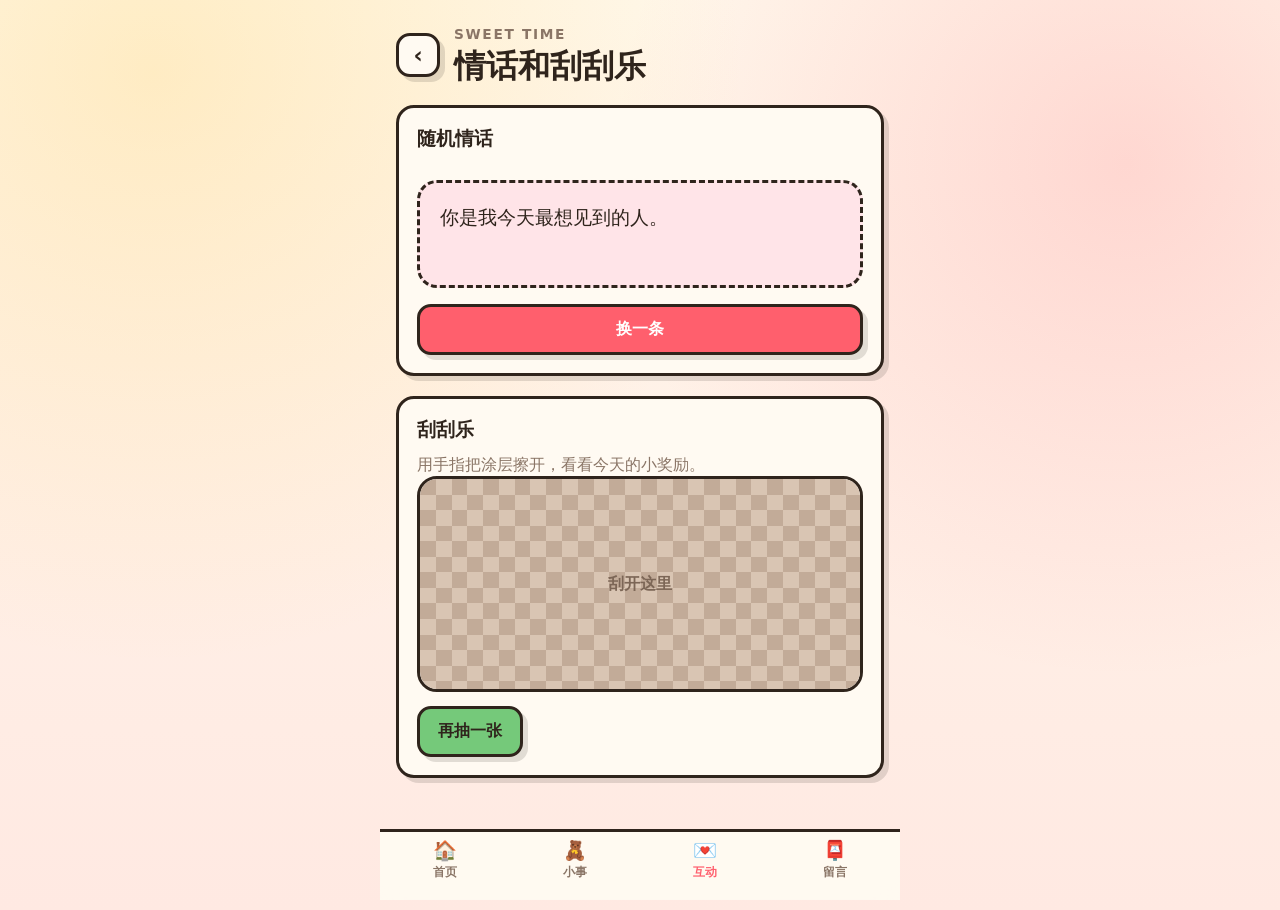
==== interactive.html @ f90b404c "init" ====
<!doctype html>
<html lang="zh-CN">
  <head>
    <meta charset="utf-8">
    <meta name="viewport" content="width=device-width, initial-scale=1, viewport-fit=cover">
    <meta name="theme-color" content="#fff5e8">
    <meta name="robots" content="noindex, nofollow">
    <title>情话和刮刮乐</title>
    <link rel="icon" href="favicon.svg">
    <link rel="stylesheet" href="css/style.css">
  </head>
  <body>
    <main>
      <header class="page-header">
        <a class="back-button" href="index.html" aria-label="返回首页">‹</a>
        <div>
          <p class="page-kicker">SWEET TIME</p>
          <h1 class="page-title">情话和刮刮乐</h1>
        </div>
      </header>

      <section class="section love-card">
        <h2 class="section-title">随机情话</h2>
        <p class="love-note" id="love-note" aria-live="polite"></p>
        <button class="primary-button" id="change-note" type="button">换一条</button>
      </section>

      <section class="section">
        <h2 class="section-title">刮刮乐</h2>
        <p class="muted">用手指把涂层擦开，看看今天的小奖励。</p>
        <div class="scratch-stage">
          <div class="scratch-prize" id="scratch-prize"></div>
          <canvas class="scratch-canvas" id="scratch-canvas" aria-label="刮开查看奖励"></canvas>
        </div>
        <div class="action-row" style="margin-top: 14px;">
          <button class="secondary-button" id="new-prize" type="button">再抽一张</button>
        </div>
      </section>
    </main>

    <nav class="bottom-nav" aria-label="主导航">
      <a href="index.html"><span>🏠</span><span>首页</span></a>
      <a href="things.html"><span>🧸</span><span>小事</span></a>
      <a class="active" href="interactive.html" aria-current="page"><span>💌</span><span>互动</span></a>
      <a href="message.html"><span>📮</span><span>留言</span></a>
    </nav>

    <script src="js/data.js"></script>
    <script src="js/interactive.js"></script>
  </body>
</html>
---- css/style.css ----
:root {
  --bg: #fff5e8;
  --panel: #fffaf2;
  --ink: #2f241c;
  --muted: #8a7566;
  --accent: #ff5f6d;
  --accent-soft: #ffe4e8;
  --green: #75c97a;
  --blue: #6fc7f5;
  --yellow: #ffcf5c;
  --purple: #b48bf5;
  --border: #2f241c;
  --shadow: 5px 5px 0 rgba(47, 36, 28, 0.14);
  --radius: 18px;
}

* {
  box-sizing: border-box;
  -webkit-tap-highlight-color: transparent;
}

html {
  -webkit-text-size-adjust: 100%;
}

body {
  margin: 0;
  min-height: 100vh;
  color: var(--ink);
  font-family: "PingFang SC", "Microsoft YaHei", "Noto Sans SC", system-ui, sans-serif;
  background:
    radial-gradient(circle at 12% 8%, rgba(255, 207, 92, 0.28), transparent 42%),
    radial-gradient(circle at 88% 18%, rgba(255, 95, 109, 0.2), transparent 38%),
    linear-gradient(180deg, #fff8ec 0%, #ffe9e2 100%);
}

@supports (min-height: 100dvh) {
  body {
    min-height: 100dvh;
  }
}

main {
  width: 100%;
  max-width: 520px;
  margin: 0 auto;
  padding: 26px 16px calc(112px + env(safe-area-inset-bottom));
}

h1,
h2,
h3,
p {
  margin: 0;
}

a {
  color: inherit;
  text-decoration: none;
}

button,
a {
  touch-action: manipulation;
}

button {
  min-height: 44px;
  border: 3px solid var(--border);
  border-radius: 14px;
  padding: 12px 18px;
  color: var(--ink);
  font-family: inherit;
  font-size: 1rem;
  font-weight: 700;
  background: var(--yellow);
  box-shadow: var(--shadow);
  cursor: pointer;
  transition: transform 140ms ease, box-shadow 140ms ease, background-color 140ms ease;
}

button:active {
  transform: translate(3px, 3px);
  box-shadow: 2px 2px 0 rgba(47, 36, 28, 0.14);
}

button:disabled {
  cursor: not-allowed;
  opacity: 0.65;
}

button:focus-visible,
a:focus-visible,
input:focus-visible,
textarea:focus-visible {
  outline: 3px solid var(--purple);
  outline-offset: 3px;
}

input,
textarea {
  width: 100%;
  border: 3px solid var(--border);
  border-radius: 14px;
  padding: 12px;
  color: var(--ink);
  font-family: inherit;
  font-size: 16px;
  background: #fff;
}

textarea {
  min-height: 108px;
  resize: vertical;
}

canvas {
  display: block;
  image-rendering: pixelated;
}

.page-header {
  display: grid;
  grid-template-columns: 44px 1fr;
  gap: 14px;
  align-items: center;
  margin-bottom: 20px;
}

.back-button {
  display: grid;
  place-items: center;
  width: 44px;
  height: 44px;
  border: 3px solid var(--border);
  border-radius: 14px;
  background: var(--panel);
  box-shadow: var(--shadow);
  font-size: 1.4rem;
  font-weight: 800;
  line-height: 1;
}

.page-kicker {
  margin-bottom: 6px;
  color: var(--muted);
  font-size: 0.86rem;
  font-weight: 700;
  letter-spacing: 0.12em;
  text-transform: uppercase;
}

.page-title {
  font-size: clamp(1.55rem, 6vw, 2rem);
  line-height: 1.15;
}

.section {
  margin-bottom: 20px;
  padding: 18px;
  border: 3px solid var(--border);
  border-radius: var(--radius);
  background: var(--panel);
  box-shadow: var(--shadow);
}

.section-title {
  margin-bottom: 12px;
  font-size: 1.18rem;
}

.muted {
  color: var(--muted);
}

.hero {
  position: relative;
  overflow: hidden;
  margin-bottom: 22px;
  padding: 26px 20px;
  border: 3px solid var(--border);
  border-radius: 26px;
  background: linear-gradient(135deg, var(--yellow), var(--accent));
  box-shadow: var(--shadow);
  color: #fff;
}

.hero::after {
  position: absolute;
  right: 16px;
  bottom: 14px;
  color: rgba(47, 36, 28, 0.28);
  font-size: 3.2rem;
  font-weight: 900;
  content: "100";
}

.hero-kicker {
  margin-bottom: 8px;
  font-size: 0.9rem;
  font-weight: 800;
  letter-spacing: 0.18em;
}

.hero-title {
  position: relative;
  z-index: 1;
  max-width: 260px;
  font-size: clamp(1.6rem, 7vw, 2.1rem);
  line-height: 1.15;
}

.home-grid {
  display: grid;
  grid-template-columns: repeat(2, minmax(0, 1fr));
  gap: 14px;
}

.tile {
  display: grid;
  gap: 10px;
  align-content: center;
  min-height: 118px;
  padding: 16px;
  border: 3px solid var(--border);
  border-radius: var(--radius);
  background: var(--panel);
  box-shadow: var(--shadow);
  transition: transform 140ms ease, box-shadow 140ms ease;
}

.tile:active {
  transform: scale(0.97);
}

.tile:last-child {
  grid-column: span 2;
}

.tile-icon {
  font-size: 2rem;
  line-height: 1;
}

.tile-title {
  font-size: 1rem;
}

.tile-subtitle {
  color: var(--muted);
  font-size: 0.78rem;
}

.action-row {
  display: flex;
  flex-wrap: wrap;
  gap: 10px;
}

.primary-button {
  background: var(--accent);
  color: #fff;
}

.secondary-button {
  background: var(--green);
}

.button-small {
  min-height: 38px;
  padding: 8px 12px;
  font-size: 0.9rem;
}

.things-summary {
  display: flex;
  align-items: center;
  justify-content: space-between;
  gap: 12px;
  margin-bottom: 14px;
}

.things-count {
  color: var(--muted);
  font-size: 0.85rem;
  font-weight: 700;
}

.thing-list {
  display: grid;
  gap: 12px;
  padding: 0;
  margin: 0;
  list-style: none;
}

.thing-card {
  position: relative;
  overflow: hidden;
  min-height: 98px;
  padding: 18px 18px 18px 82px;
  border: 3px solid var(--border);
  border-radius: var(--radius);
  background: var(--panel);
  box-shadow: var(--shadow);
}

.thing-number {
  position: absolute;
  top: 8px;
  left: 12px;
  color: rgba(47, 36, 28, 0.13);
  font-size: 3.1rem;
  font-weight: 900;
  line-height: 1;
}

.thing-text {
  position: relative;
  z-index: 1;
  font-size: 1.03rem;
  line-height: 1.55;
}

.overlay {
  position: fixed;
  inset: 0;
  z-index: 20;
  display: grid;
  place-items: center;
  padding: 20px;
  background: rgba(47, 36, 28, 0.58);
  backdrop-filter: blur(4px);
}

.overlay[hidden] {
  display: none;
}

.random-card {
  width: min(360px, 100%);
  padding: 26px 22px;
  border: 3px solid var(--border);
  border-radius: 24px;
  background: var(--panel);
  box-shadow: var(--shadow);
  text-align: center;
}

.random-number {
  margin-bottom: 14px;
  color: var(--accent);
  font-size: 2.1rem;
  font-weight: 900;
}

.random-text {
  margin-bottom: 20px;
  font-size: 1.22rem;
  line-height: 1.6;
}

.love-card {
  display: grid;
  gap: 16px;
}

.love-note {
  min-height: 108px;
  padding: 20px;
  border: 3px dashed var(--border);
  border-radius: 20px;
  background: var(--accent-soft);
  font-size: 1.2rem;
  line-height: 1.6;
}

.scratch-stage {
  position: relative;
  overflow: hidden;
  border: 3px solid var(--border);
  border-radius: 20px;
  background: #fff;
}

.scratch-prize {
  display: grid;
  place-items: center;
  min-height: 210px;
  padding: 22px;
  text-align: center;
  font-size: 1.28rem;
  line-height: 1.5;
}

.scratch-canvas {
  position: absolute;
  inset: 0;
  width: 100%;
  height: 100%;
  touch-action: none;
}

.quiz-progress {
  display: flex;
  gap: 8px;
  margin-bottom: 16px;
}

.quiz-progress span {
  height: 10px;
  flex: 1;
  border: 2px solid var(--border);
  border-radius: 999px;
  background: #f0e5d8;
}

.quiz-progress span.active {
  background: var(--accent);
}

.quiz-progress span.done {
  background: var(--green);
}

.quiz-question {
  margin-bottom: 18px;
  font-size: 1.28rem;
  line-height: 1.4;
}

.quiz-options {
  display: grid;
  gap: 10px;
}

.quiz-options button {
  text-align: left;
  background: #fff;
}

.quiz-options button.correct {
  background: var(--green);
}

.quiz-options button.wrong {
  background: var(--accent-soft);
}

.result-card {
  display: grid;
  gap: 16px;
  justify-items: center;
  padding: 24px 18px;
  border: 3px solid var(--border);
  border-radius: 22px;
  background: var(--panel);
  box-shadow: var(--shadow);
  text-align: center;
}

.result-emoji {
  font-size: 3rem;
}

.score {
  color: var(--accent);
  font-size: 1.65rem;
  font-weight: 900;
}

.message-form {
  display: grid;
  gap: 10px;
}

.message-list {
  display: grid;
  gap: 12px;
}

.message-card {
  display: grid;
  gap: 8px;
  padding: 16px;
  border: 3px solid var(--border);
  border-radius: 18px;
  background: #fff;
  box-shadow: var(--shadow);
}

.message-meta {
  display: flex;
  align-items: center;
  justify-content: space-between;
  gap: 10px;
  color: var(--muted);
  font-size: 0.78rem;
  font-weight: 700;
}

.message-text {
  line-height: 1.55;
}

.empty-state {
  padding: 22px 16px;
  border: 3px dashed var(--border);
  border-radius: 20px;
  color: var(--muted);
  text-align: center;
  background: rgba(255, 255, 255, 0.6);
}

.toast {
  position: fixed;
  left: 50%;
  bottom: 108px;
  z-index: 30;
  width: max-content;
  max-width: calc(100% - 32px);
  padding: 12px 18px;
  border: 3px solid var(--border);
  border-radius: 999px;
  background: var(--panel);
  box-shadow: var(--shadow);
  font-weight: 700;
  transform: translateX(-50%);
}

.toast[hidden] {
  display: none;
}

.wheel-stage {
  position: relative;
  width: min(320px, 88vw);
  margin: 0 auto;
}

.wheel-canvas {
  width: 100%;
  aspect-ratio: 1;
  border: 3px solid var(--border);
  border-radius: 50%;
  background: var(--panel);
  transform: rotate(0deg);
  transition: transform 3.2s cubic-bezier(0.18, 0.74, 0.24, 1);
}

.wheel-pointer {
  position: absolute;
  top: -8px;
  left: 50%;
  width: 26px;
  height: 34px;
  border: 3px solid var(--border);
  border-radius: 8px;
  background: var(--accent);
  box-shadow: var(--shadow);
  transform: translateX(-50%);
  clip-path: polygon(50% 100%, 0 0, 100% 0);
}

.wheel-result {
  min-height: 52px;
  margin-top: 18px;
  padding: 14px;
  border: 3px solid var(--border);
  border-radius: 16px;
  background: var(--yellow);
  box-shadow: var(--shadow);
  text-align: center;
  font-size: 1.2rem;
  font-weight: 800;
}

.bottom-nav {
  position: fixed;
  left: 50%;
  bottom: 0;
  z-index: 15;
  display: grid;
  grid-template-columns: repeat(4, 1fr);
  width: min(520px, 100%);
  border-top: 3px solid var(--border);
  background: rgba(255, 250, 242, 0.96);
  padding-bottom: calc(10px + env(safe-area-inset-bottom));
  transform: translateX(-50%);
  backdrop-filter: blur(10px);
}

.bottom-nav a {
  display: grid;
  gap: 3px;
  justify-items: center;
  min-height: 58px;
  padding: 9px 4px;
  color: var(--muted);
  font-size: 0.72rem;
  font-weight: 700;
}

.bottom-nav a span:first-child {
  font-size: 1.2rem;
  line-height: 1;
}

.bottom-nav a.active {
  color: var(--accent);
}

.scroll-area {
  overflow-y: auto;
  -webkit-overflow-scrolling: touch;
}

@media (min-width: 520px) {
  .home-grid {
    grid-template-columns: repeat(3, minmax(0, 1fr));
  }

  .tile:last-child {
    grid-column: span 1;
  }
}
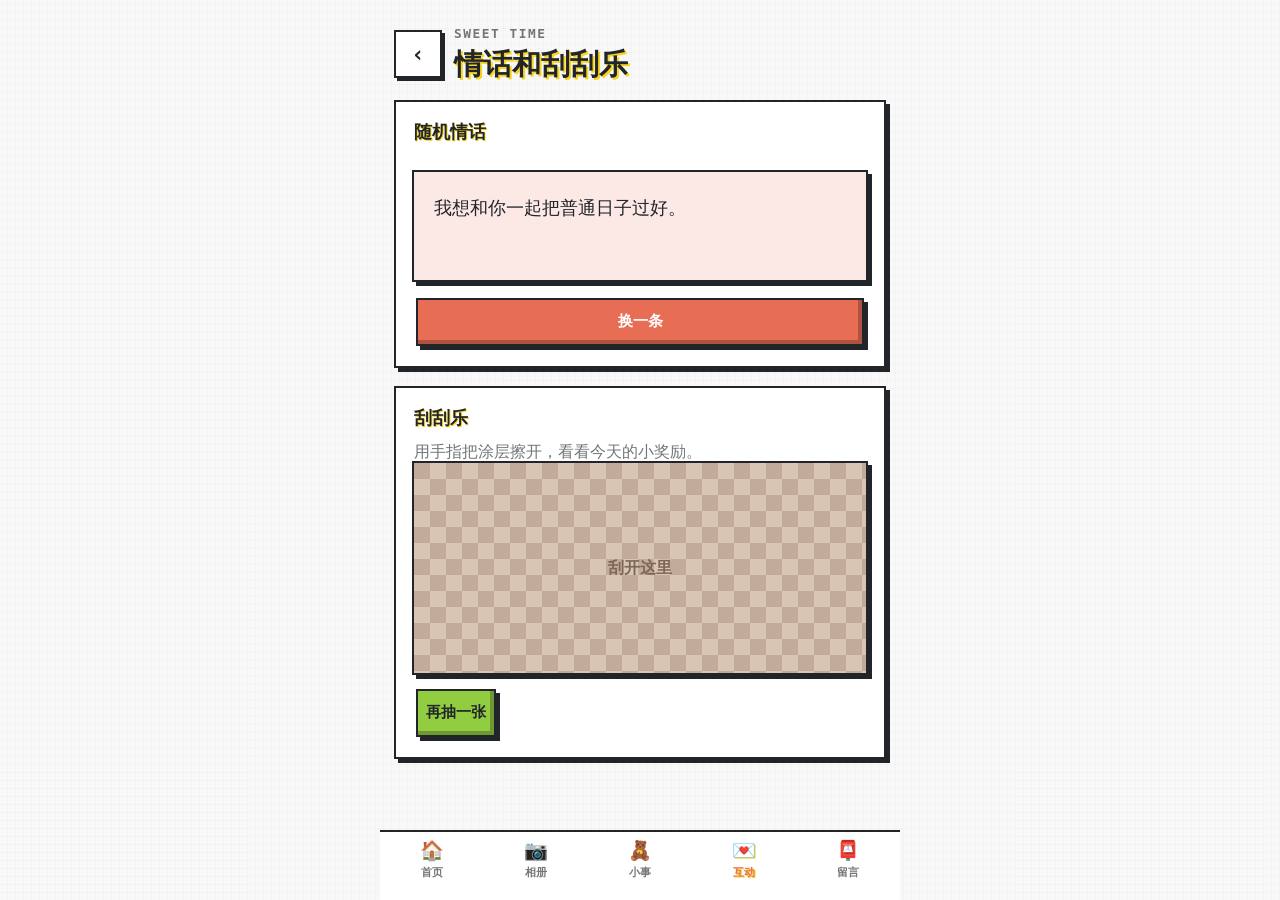
==== commit eb9f7758: "optimize export MATLAB_JAVA=/opt/homebrew/Cellar/openjdk/24.0.1/libexec/openjdk.jdk/Contents/Home" ====
--- a/interactive.html
+++ b/interactive.html
@@ -40,6 +40,7 @@
 
     <nav class="bottom-nav" aria-label="主导航">
       <a href="index.html"><span>🏠</span><span>首页</span></a>
+      <a href="photos.html"><span>📷</span><span>相册</span></a>
       <a href="things.html"><span>🧸</span><span>小事</span></a>
       <a class="active" href="interactive.html" aria-current="page"><span>💌</span><span>互动</span></a>
       <a href="message.html"><span>📮</span><span>留言</span></a>
--- a/css/style.css
+++ b/css/style.css
@@ -1,17 +1,19 @@
 :root {
-  --bg: #fff5e8;
-  --panel: #fffaf2;
-  --ink: #2f241c;
-  --muted: #8a7566;
-  --accent: #ff5f6d;
-  --accent-soft: #ffe4e8;
-  --green: #75c97a;
-  --blue: #6fc7f5;
-  --yellow: #ffcf5c;
+  /* NES.css 配色 */
+  --bg: #f8f8f8;
+  --panel: #ffffff;
+  --ink: #212529;
+  --muted: #757575;
+  --accent: #e76e55;
+  --accent-soft: #fce8e4;
+  --green: #92cc41;
+  --blue: #209cee;
+  --yellow: #f7d51d;
   --purple: #b48bf5;
-  --border: #2f241c;
-  --shadow: 5px 5px 0 rgba(47, 36, 28, 0.14);
-  --radius: 18px;
+  --border: #212529;
+  --pixel-shadow: 4px 4px 0 #212529;
+  --radius: 0;
+  --pixel-font: "Press Start 2P", "PingFang SC", "Microsoft YaHei", "Noto Sans SC", monospace;
 }
 
 * {
@@ -27,11 +29,12 @@
   margin: 0;
   min-height: 100vh;
   color: var(--ink);
-  font-family: "PingFang SC", "Microsoft YaHei", "Noto Sans SC", system-ui, sans-serif;
+  font-family: var(--pixel-font);
   background:
-    radial-gradient(circle at 12% 8%, rgba(255, 207, 92, 0.28), transparent 42%),
-    radial-gradient(circle at 88% 18%, rgba(255, 95, 109, 0.2), transparent 38%),
-    linear-gradient(180deg, #fff8ec 0%, #ffe9e2 100%);
+    repeating-linear-gradient(0deg, transparent 0 7px, rgba(33, 37, 41, 0.025) 7px 8px),
+    repeating-linear-gradient(90deg, transparent 0 7px, rgba(33, 37, 41, 0.025) 7px 8px),
+    var(--bg);
+  image-rendering: pixelated;
 }
 
 @supports (min-height: 100dvh) {
@@ -64,49 +67,56 @@
   touch-action: manipulation;
 }
 
+/* NES.css 风格按钮：硬阴影 + 按下位移 */
 button {
   min-height: 44px;
-  border: 3px solid var(--border);
-  border-radius: 14px;
-  padding: 12px 18px;
+  position: relative;
+  display: inline-block;
+  text-align: center;
+  padding: 6px 8px;
+  margin: 4px;
+  border: none;
+  border-radius: 0;
   color: var(--ink);
   font-family: inherit;
-  font-size: 1rem;
+  font-size: 0.95rem;
   font-weight: 700;
   background: var(--yellow);
-  box-shadow: var(--shadow);
+  box-shadow: inset -4px -4px 0 rgba(0, 0, 0, 0.25), 0 0 0 2px var(--ink), 4px 4px 0 2px var(--ink);
   cursor: pointer;
-  transition: transform 140ms ease, box-shadow 140ms ease, background-color 140ms ease;
+  transition: none;
 }
 
 button:active {
-  transform: translate(3px, 3px);
-  box-shadow: 2px 2px 0 rgba(47, 36, 28, 0.14);
+  box-shadow: inset -4px -4px 0 rgba(0, 0, 0, 0.25), 0 0 0 2px var(--ink), 0 0 0 2px var(--ink);
+  transform: translate(4px, 4px);
 }
 
 button:disabled {
   cursor: not-allowed;
-  opacity: 0.65;
+  filter: saturate(0.4);
 }
 
 button:focus-visible,
 a:focus-visible,
 input:focus-visible,
 textarea:focus-visible {
-  outline: 3px solid var(--purple);
+  outline: 3px dashed var(--blue);
   outline-offset: 3px;
 }
 
 input,
 textarea {
   width: 100%;
-  border: 3px solid var(--border);
-  border-radius: 14px;
+  margin: 4px 0;
   padding: 12px;
+  border: none;
+  border-radius: 0;
   color: var(--ink);
   font-family: inherit;
   font-size: 16px;
   background: #fff;
+  box-shadow: inset 2px 2px 0 rgba(0, 0, 0, 0.12), 0 0 0 2px var(--ink), 4px 4px 0 2px var(--ink);
 }
 
 textarea {
@@ -132,41 +142,47 @@
   place-items: center;
   width: 44px;
   height: 44px;
-  border: 3px solid var(--border);
-  border-radius: 14px;
   background: var(--panel);
-  box-shadow: var(--shadow);
+  box-shadow: 0 0 0 2px var(--ink), 3px 3px 0 2px var(--ink);
   font-size: 1.4rem;
   font-weight: 800;
   line-height: 1;
 }
 
+.back-button:active {
+  transform: translate(3px, 3px);
+  box-shadow: 0 0 0 2px var(--ink);
+}
+
 .page-kicker {
   margin-bottom: 6px;
   color: var(--muted);
-  font-size: 0.86rem;
+  font-size: 0.8rem;
   font-weight: 700;
   letter-spacing: 0.12em;
   text-transform: uppercase;
 }
 
 .page-title {
-  font-size: clamp(1.55rem, 6vw, 2rem);
-  line-height: 1.15;
+  font-size: clamp(1.4rem, 6vw, 1.8rem);
+  line-height: 1.2;
+  text-shadow: 2px 2px 0 var(--yellow);
 }
 
 .section {
-  margin-bottom: 20px;
+  margin-bottom: 22px;
   padding: 18px;
-  border: 3px solid var(--border);
-  border-radius: var(--radius);
+  position: relative;
+  border: none;
+  border-radius: 0;
   background: var(--panel);
-  box-shadow: var(--shadow);
+  box-shadow: 0 0 0 2px var(--ink), 4px 4px 0 2px var(--ink);
 }
 
 .section-title {
   margin-bottom: 12px;
-  font-size: 1.18rem;
+  font-size: 1.1rem;
+  text-shadow: 1px 1px 0 var(--yellow);
 }
 
 .muted {
@@ -176,44 +192,55 @@
 .hero {
   position: relative;
   overflow: hidden;
-  margin-bottom: 22px;
-  padding: 26px 20px;
-  border: 3px solid var(--border);
-  border-radius: 26px;
-  background: linear-gradient(135deg, var(--yellow), var(--accent));
-  box-shadow: var(--shadow);
-  color: #fff;
+  margin: 0 0 24px;
+  padding: 24px 20px;
+  background: var(--yellow);
+  box-shadow: 0 0 0 2px var(--ink), 4px 4px 0 2px var(--ink);
+  color: var(--ink);
 }
 
 .hero::after {
   position: absolute;
   right: 16px;
   bottom: 14px;
-  color: rgba(47, 36, 28, 0.28);
-  font-size: 3.2rem;
+  color: rgba(33, 37, 41, 0.25);
+  font-size: 3rem;
   font-weight: 900;
-  content: "100";
+  content: "♥";
 }
 
 .hero-kicker {
   margin-bottom: 8px;
-  font-size: 0.9rem;
+  font-size: 0.8rem;
   font-weight: 800;
   letter-spacing: 0.18em;
+  color: var(--accent);
 }
 
 .hero-title {
   position: relative;
   z-index: 1;
-  max-width: 260px;
-  font-size: clamp(1.6rem, 7vw, 2.1rem);
-  line-height: 1.15;
+  max-width: 300px;
+  font-size: clamp(1.5rem, 7vw, 2rem);
+  line-height: 1.2;
+  text-shadow: 2px 2px 0 #fff;
+}
+
+/* 闪烁光标（像素游戏开场感） */
+.blink {
+  animation: blink 1s steps(1) infinite;
+}
+
+@keyframes blink {
+  50% {
+    opacity: 0;
+  }
 }
 
 .home-grid {
   display: grid;
   grid-template-columns: repeat(2, minmax(0, 1fr));
-  gap: 14px;
+  gap: 16px;
 }
 
 .tile {
@@ -222,19 +249,36 @@
   align-content: center;
   min-height: 118px;
   padding: 16px;
-  border: 3px solid var(--border);
-  border-radius: var(--radius);
   background: var(--panel);
-  box-shadow: var(--shadow);
-  transition: transform 140ms ease, box-shadow 140ms ease;
+  box-shadow: 0 0 0 2px var(--ink), 4px 4px 0 2px var(--ink);
+  transition: none;
 }
 
 .tile:active {
-  transform: scale(0.97);
+  transform: translate(4px, 4px);
+  box-shadow: 0 0 0 2px var(--ink);
+}
+
+.tile:nth-child(1) {
+  background: var(--blue);
+  color: #fff;
+}
+
+.tile:nth-child(2) {
+  background: var(--green);
+}
+
+.tile:nth-child(3) {
+  background: var(--accent-soft);
+}
+
+.tile:nth-child(4) {
+  background: var(--yellow);
 }
 
 .tile:last-child {
   grid-column: span 2;
+  background: var(--panel);
 }
 
 .tile-icon {
@@ -247,8 +291,63 @@
 }
 
 .tile-subtitle {
+  font-size: 0.78rem;
+  opacity: 0.75;
+}
+
+/* 照片相册：像素相框 */
+.photo-gallery {
+  display: grid;
+  grid-template-columns: repeat(2, minmax(0, 1fr));
+  gap: 16px;
+}
+
+.photo-frame {
+  position: relative;
+  padding: 8px 8px 26px;
+  background: #fff;
+  box-shadow: 0 0 0 2px var(--ink), 4px 4px 0 2px var(--ink);
+}
+
+.photo-frame img {
+  display: block;
+  width: 100%;
+  aspect-ratio: 3 / 4;
+  object-fit: cover;
+  filter: saturate(1.15) contrast(1.05);
+}
+
+.photo-frame::after {
+  position: absolute;
+  right: 10px;
+  bottom: 4px;
+  content: attr(data-caption);
   color: var(--muted);
-  font-size: 0.78rem;
+  font-size: 0.68rem;
+}
+
+/* 状态条：像游戏 HP */
+.hp-bar {
+  display: flex;
+  align-items: center;
+  gap: 8px;
+  margin-top: 14px;
+  font-size: 0.8rem;
+  font-weight: 700;
+}
+
+.hp-track {
+  flex: 1;
+  height: 14px;
+  padding: 2px;
+  background: #fff;
+  box-shadow: 0 0 0 2px var(--ink);
+}
+
+.hp-fill {
+  width: 100%;
+  height: 100%;
+  background: repeating-linear-gradient(90deg, var(--green) 0 6px, #7ab534 6px 8px);
 }
 
 .action-row {
@@ -268,8 +367,8 @@
 
 .button-small {
   min-height: 38px;
-  padding: 8px 12px;
-  font-size: 0.9rem;
+  padding: 4px 8px;
+  font-size: 0.85rem;
 }
 
 .things-summary {
@@ -288,7 +387,7 @@
 
 .thing-list {
   display: grid;
-  gap: 12px;
+  gap: 16px;
   padding: 0;
   margin: 0;
   list-style: none;
@@ -299,18 +398,16 @@
   overflow: hidden;
   min-height: 98px;
   padding: 18px 18px 18px 82px;
-  border: 3px solid var(--border);
-  border-radius: var(--radius);
   background: var(--panel);
-  box-shadow: var(--shadow);
+  box-shadow: 0 0 0 2px var(--ink), 4px 4px 0 2px var(--ink);
 }
 
 .thing-number {
   position: absolute;
   top: 8px;
   left: 12px;
-  color: rgba(47, 36, 28, 0.13);
-  font-size: 3.1rem;
+  color: rgba(33, 37, 41, 0.18);
+  font-size: 3rem;
   font-weight: 900;
   line-height: 1;
 }
@@ -318,8 +415,8 @@
 .thing-text {
   position: relative;
   z-index: 1;
-  font-size: 1.03rem;
-  line-height: 1.55;
+  font-size: 1rem;
+  line-height: 1.6;
 }
 
 .overlay {
@@ -329,8 +426,7 @@
   display: grid;
   place-items: center;
   padding: 20px;
-  background: rgba(47, 36, 28, 0.58);
-  backdrop-filter: blur(4px);
+  background: rgba(33, 37, 41, 0.7);
 }
 
 .overlay[hidden] {
@@ -340,24 +436,22 @@
 .random-card {
   width: min(360px, 100%);
   padding: 26px 22px;
-  border: 3px solid var(--border);
-  border-radius: 24px;
   background: var(--panel);
-  box-shadow: var(--shadow);
+  box-shadow: 0 0 0 2px var(--ink), 6px 6px 0 2px var(--ink);
   text-align: center;
 }
 
 .random-number {
   margin-bottom: 14px;
   color: var(--accent);
-  font-size: 2.1rem;
+  font-size: 2rem;
   font-weight: 900;
 }
 
 .random-text {
   margin-bottom: 20px;
-  font-size: 1.22rem;
-  line-height: 1.6;
+  font-size: 1.15rem;
+  line-height: 1.7;
 }
 
 .love-card {
@@ -368,19 +462,17 @@
 .love-note {
   min-height: 108px;
   padding: 20px;
-  border: 3px dashed var(--border);
-  border-radius: 20px;
   background: var(--accent-soft);
-  font-size: 1.2rem;
-  line-height: 1.6;
+  box-shadow: 0 0 0 2px var(--ink), 4px 4px 0 2px var(--ink);
+  font-size: 1.15rem;
+  line-height: 1.7;
 }
 
 .scratch-stage {
   position: relative;
   overflow: hidden;
-  border: 3px solid var(--border);
-  border-radius: 20px;
   background: #fff;
+  box-shadow: 0 0 0 2px var(--ink), 4px 4px 0 2px var(--ink);
 }
 
 .scratch-prize {
@@ -389,8 +481,8 @@
   min-height: 210px;
   padding: 22px;
   text-align: center;
-  font-size: 1.28rem;
-  line-height: 1.5;
+  font-size: 1.2rem;
+  line-height: 1.6;
 }
 
 .scratch-canvas {
@@ -408,15 +500,14 @@
 }
 
 .quiz-progress span {
-  height: 10px;
+  height: 12px;
   flex: 1;
-  border: 2px solid var(--border);
-  border-radius: 999px;
-  background: #f0e5d8;
+  background: #fff;
+  box-shadow: 0 0 0 2px var(--ink);
 }
 
 .quiz-progress span.active {
-  background: var(--accent);
+  background: var(--yellow);
 }
 
 .quiz-progress span.done {
@@ -425,8 +516,8 @@
 
 .quiz-question {
   margin-bottom: 18px;
-  font-size: 1.28rem;
-  line-height: 1.4;
+  font-size: 1.2rem;
+  line-height: 1.5;
 }
 
 .quiz-options {
@@ -452,10 +543,8 @@
   gap: 16px;
   justify-items: center;
   padding: 24px 18px;
-  border: 3px solid var(--border);
-  border-radius: 22px;
   background: var(--panel);
-  box-shadow: var(--shadow);
+  box-shadow: 0 0 0 2px var(--ink), 4px 4px 0 2px var(--ink);
   text-align: center;
 }
 
@@ -465,7 +554,7 @@
 
 .score {
   color: var(--accent);
-  font-size: 1.65rem;
+  font-size: 1.6rem;
   font-weight: 900;
 }
 
@@ -476,17 +565,15 @@
 
 .message-list {
   display: grid;
-  gap: 12px;
+  gap: 16px;
 }
 
 .message-card {
   display: grid;
   gap: 8px;
   padding: 16px;
-  border: 3px solid var(--border);
-  border-radius: 18px;
   background: #fff;
-  box-shadow: var(--shadow);
+  box-shadow: 0 0 0 2px var(--ink), 4px 4px 0 2px var(--ink);
 }
 
 .message-meta {
@@ -495,21 +582,20 @@
   justify-content: space-between;
   gap: 10px;
   color: var(--muted);
-  font-size: 0.78rem;
+  font-size: 0.75rem;
   font-weight: 700;
 }
 
 .message-text {
-  line-height: 1.55;
+  line-height: 1.6;
 }
 
 .empty-state {
   padding: 22px 16px;
-  border: 3px dashed var(--border);
-  border-radius: 20px;
-  color: var(--muted);
+  background: var(--accent-soft);
+  box-shadow: 0 0 0 2px var(--ink), 4px 4px 0 2px var(--ink);
+  color: var(--ink);
   text-align: center;
-  background: rgba(255, 255, 255, 0.6);
 }
 
 .toast {
@@ -520,10 +606,8 @@
   width: max-content;
   max-width: calc(100% - 32px);
   padding: 12px 18px;
-  border: 3px solid var(--border);
-  border-radius: 999px;
-  background: var(--panel);
-  box-shadow: var(--shadow);
+  background: var(--yellow);
+  box-shadow: 0 0 0 2px var(--ink), 4px 4px 0 2px var(--ink);
   font-weight: 700;
   transform: translateX(-50%);
 }
@@ -541,9 +625,9 @@
 .wheel-canvas {
   width: 100%;
   aspect-ratio: 1;
-  border: 3px solid var(--border);
-  border-radius: 50%;
-  background: var(--panel);
+  border: none;
+  border-radius: 50%; /* 转动时保持圆形，方形白底会扫到下方文字 */
+  background: transparent;
   transform: rotate(0deg);
   transition: transform 3.2s cubic-bezier(0.18, 0.74, 0.24, 1);
 }
@@ -554,10 +638,8 @@
   left: 50%;
   width: 26px;
   height: 34px;
-  border: 3px solid var(--border);
-  border-radius: 8px;
   background: var(--accent);
-  box-shadow: var(--shadow);
+  box-shadow: 0 0 0 2px var(--ink);
   transform: translateX(-50%);
   clip-path: polygon(50% 100%, 0 0, 100% 0);
 }
@@ -566,12 +648,10 @@
   min-height: 52px;
   margin-top: 18px;
   padding: 14px;
-  border: 3px solid var(--border);
-  border-radius: 16px;
   background: var(--yellow);
-  box-shadow: var(--shadow);
+  box-shadow: 0 0 0 2px var(--ink), 4px 4px 0 2px var(--ink);
   text-align: center;
-  font-size: 1.2rem;
+  font-size: 1.15rem;
   font-weight: 800;
 }
 
@@ -581,13 +661,12 @@
   bottom: 0;
   z-index: 15;
   display: grid;
-  grid-template-columns: repeat(4, 1fr);
+  grid-template-columns: repeat(5, 1fr);
   width: min(520px, 100%);
-  border-top: 3px solid var(--border);
-  background: rgba(255, 250, 242, 0.96);
+  border-top: 2px solid var(--ink);
+  background: #fff;
   padding-bottom: calc(10px + env(safe-area-inset-bottom));
   transform: translateX(-50%);
-  backdrop-filter: blur(10px);
 }
 
 .bottom-nav a {
@@ -597,7 +676,7 @@
   min-height: 58px;
   padding: 9px 4px;
   color: var(--muted);
-  font-size: 0.72rem;
+  font-size: 0.7rem;
   font-weight: 700;
 }
 
@@ -608,6 +687,7 @@
 
 .bottom-nav a.active {
   color: var(--accent);
+  text-shadow: 1px 1px 0 var(--yellow);
 }
 
 .scroll-area {
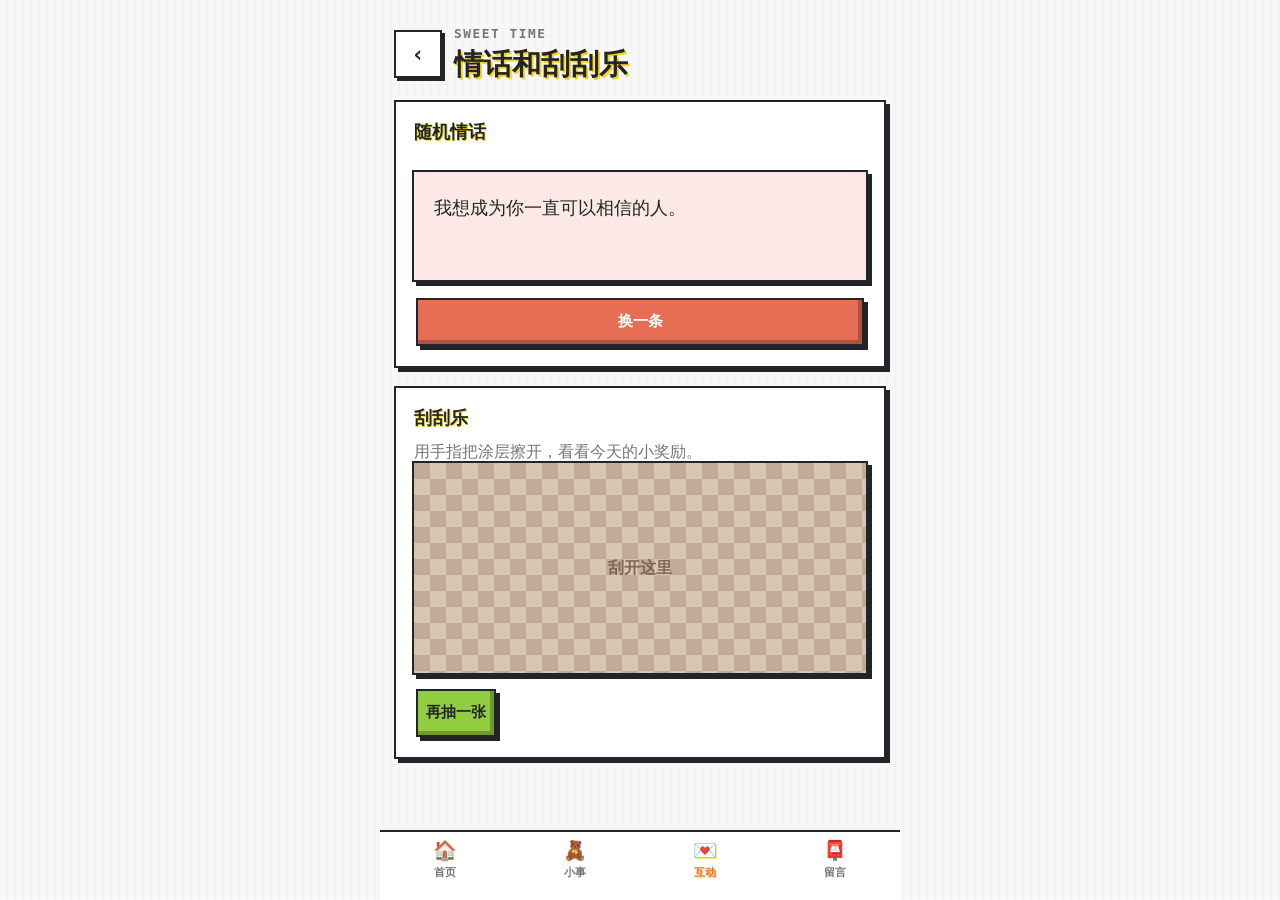
==== commit 37a110bc: "optimize" ====
--- a/interactive.html
+++ b/interactive.html
@@ -3,7 +3,7 @@
   <head>
     <meta charset="utf-8">
     <meta name="viewport" content="width=device-width, initial-scale=1, viewport-fit=cover">
-    <meta name="theme-color" content="#fff5e8">
+    <meta name="theme-color" content="#f8f8f8">
     <meta name="robots" content="noindex, nofollow">
     <title>情话和刮刮乐</title>
     <link rel="icon" href="favicon.svg">
@@ -40,7 +40,6 @@
 
     <nav class="bottom-nav" aria-label="主导航">
       <a href="index.html"><span>🏠</span><span>首页</span></a>
-      <a href="photos.html"><span>📷</span><span>相册</span></a>
       <a href="things.html"><span>🧸</span><span>小事</span></a>
       <a class="active" href="interactive.html" aria-current="page"><span>💌</span><span>互动</span></a>
       <a href="message.html"><span>📮</span><span>留言</span></a>
--- a/css/style.css
+++ b/css/style.css
@@ -276,6 +276,10 @@
   background: var(--yellow);
 }
 
+.tile:nth-child(5) {
+  background: #e6ddf9;
+}
+
 .tile:last-child {
   grid-column: span 2;
   background: var(--panel);
@@ -324,6 +328,31 @@
   content: attr(data-caption);
   color: var(--muted);
   font-size: 0.68rem;
+}
+
+/* 未解锁的相框 */
+.photo-locked {
+  display: grid;
+  place-items: center;
+  background: #eceff1;
+}
+
+.photo-locked::before {
+  content: "";
+  display: block;
+  width: 100%;
+  aspect-ratio: 3 / 4;
+}
+
+.locked-mark {
+  position: absolute;
+  top: calc(50% - 13px);
+  left: 0;
+  width: 100%;
+  color: #b0bec5;
+  font-size: 2.4rem;
+  font-weight: 900;
+  text-align: center;
 }
 
 /* 状态条：像游戏 HP */
@@ -620,10 +649,13 @@
   position: relative;
   width: min(320px, 88vw);
   margin: 0 auto;
+  margin-top: 14px; /* 给指针留出空间 */
 }
 
 .wheel-canvas {
+  display: block;
   width: 100%;
+  max-width: 100%;
   aspect-ratio: 1;
   border: none;
   border-radius: 50%; /* 转动时保持圆形，方形白底会扫到下方文字 */
@@ -661,7 +693,7 @@
   bottom: 0;
   z-index: 15;
   display: grid;
-  grid-template-columns: repeat(5, 1fr);
+  grid-template-columns: repeat(4, 1fr);
   width: min(520px, 100%);
   border-top: 2px solid var(--ink);
   background: #fff;
